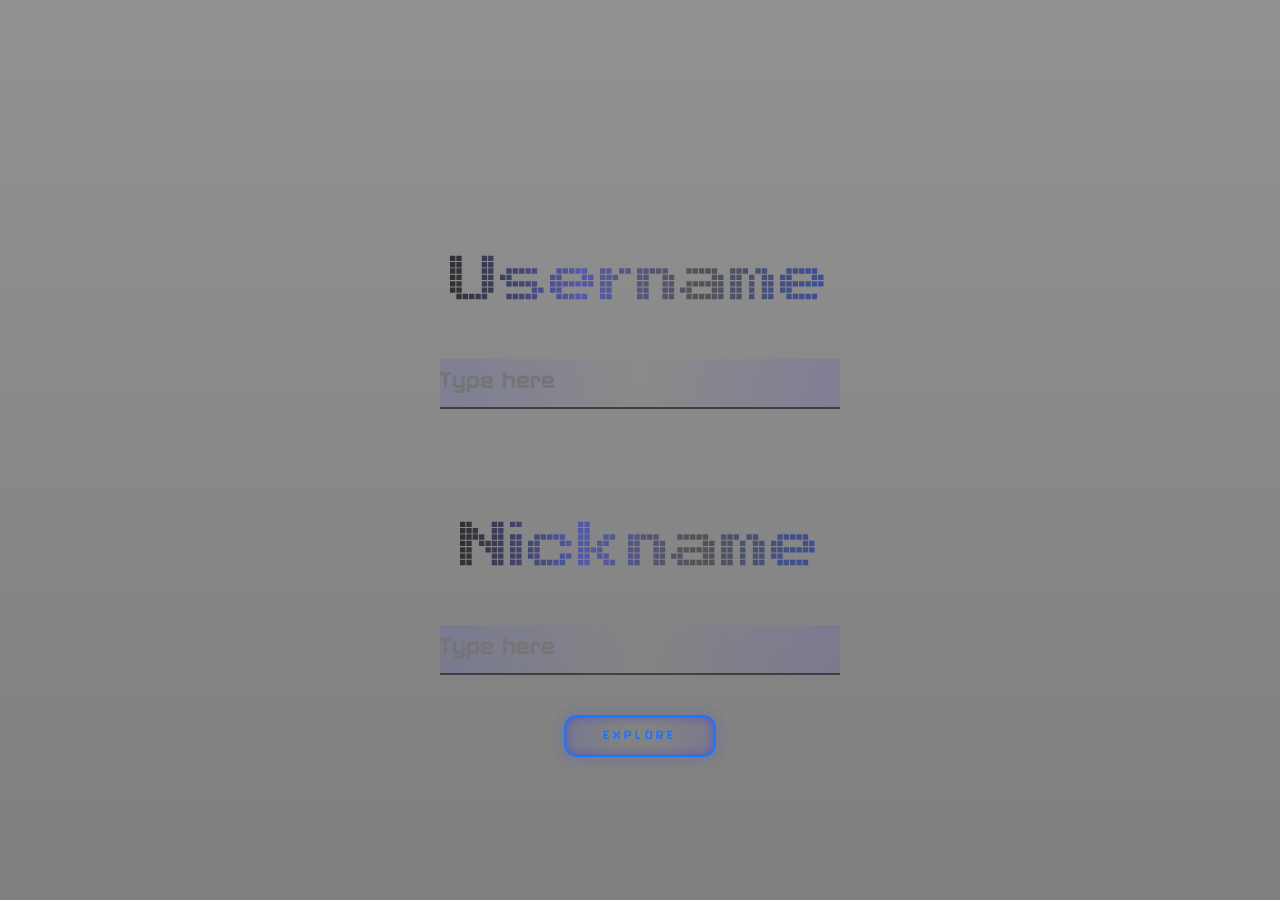
==== details.html @ adedd35c "Static Done" ====
<!DOCTYPE html>
<html lang="en">
<head>
    <meta charset="UTF-8">
    <meta name="viewport" content="width=device-width, initial-scale=1.0">
    <title>Document</title>
    <link rel="stylesheet" href="styles.css">
</head>
<body class="flex_centre">
    <h6 class="title user">Username</h6>
    <input placeholder="Type here" class="input" name="text" type="text">
    <h6 class="title nick">Nickname</h6>
    <input placeholder="Type here" class="input" name="text" type="text">
    <button id="start">EXPLORE</button>

<script>
    explore = document.getElementById("start")
    explore.addEventListener('click',()=>{
    location.href="game.html"
})
</script>
</body>
</html>
---- styles.css ----
@import url('https://fonts.googleapis.com/css2?family=Press+Start+2P&display=swap');
@font-face {
    font-family:"melvin";
    src: url("./assets/ARCADE.TTF");
}
@font-face {
    font-family: "PlayMe" ;
    src: url("./assets/PlayMeGames-Demo.otf");
}
*{
    box-sizing: border-box;
    margin: 0;
    padding: 0;
}
body{
    background: linear-gradient(rgba(37, 37, 37, 0.5), rgba(0, 0, 0, 0.5)), url('https://wallpapers.com/images/hd/aesthetic-black-background-1920-x-1080-0kfw21pdqoj5trap.jpg');
    background-repeat: no-repeat;
    background-size: cover;
    background-attachment: fixed;
}
.flex_centre{
    display: flex;
    flex-direction: column;
    align-items: center;
    justify-content: center;
    height: 100vh; 
    text-align: center;
}
.title{
    font-size: 13em;
    margin-bottom: 20px;
    font-family: 'melvin',sans-serif;
    background: linear-gradient(to right, #303030,
    #5359aa, #535353, #3b4d9e);
    -webkit-text-fill-color: transparent;
    -webkit-background-clip: text;
    font-weight: lighter;
}
button{
    font-family: 'PlayMe';
    margin-top: 40px;
    --blue: #1b75fd;
    padding: 1em 2.8em;
    letter-spacing: 0.3em;
    border-radius: 13px;
    transition: all 0.3s;
    border: 2px solid #1b75fd;
    background: linear-gradient(to right, rgba(27, 31, 253, 0.1), transparent 40%,transparent 60% , rgba(50, 27, 253, 0.1) 100%);
    color: var(--blue);
    box-shadow: inset 0 0 10px rgba(27, 31, 253, 0.4), 0 0 10px 5px rgba(27, 68, 253, 0.1);
    cursor: pointer;
}
button:hover{
    color: #82aeff;
    box-shadow: inset 1px 1px 10px rgba(27, 151, 253, 0.6), 0 0 10px rgba(27, 170, 253, 0.2);
}
.play-button{
    font-size: 3em;
    font-weight: 900;
}
.instructions-button{
    font-size: 1.6em;
    margin-top: 20%;
}

.input{
    width: 400px;
    height: 50px;
    border: transparent;
    border-bottom: 2px solid #3f3f3f;
    background: linear-gradient(to right, rgba(27, 31, 253, 0.1),transparent 50%,transparent 50%, rgba(50, 27, 253, 0.1) 100%);
    transition: 0.3s linear;
    font-family: 'PlayMe';
    letter-spacing: 1px;
    font-size: 1.6em;
    color: #5885ff;
}
  
.input:focus {
    border: 2px solid #244cff;
    color: #244cff;
    box-shadow: 1px 1px 5px #5885ff;
    font-size: 1.9em;
}
.nick, .user{
    margin-top: 100px;
    font-size: 6em;
}
#timer{
    width: 10%;
    position: absolute;
    top: 1vh;
    right: 1.5vh;
    font-size: 6vw;
    border: 1px solid white;
    border-radius: 3px;
    color: white;
    display: flex;
    align-items: center;
    justify-content: space-evenly;
}
#lives{
    width: 15%;
    position: absolute;
    top: 1vh;
    display: flex;
    align-items: center;
    justify-content: space-around;
}
#lives *{
    width: 60px;
}
#instruct{
    position: fixed;
    z-index: 1;
    left: 0;
    top: 0;
    width: 100%;
    height: 100%;
    overflow: auto;
    background-color: rgba(0, 0, 0, 0.5);
    display: none;
    z-index: 999;

}
.popup{
    text-decoration: 2px underline solid rgba(0, 0, 0, 0.74);
    
}
.instruct-content{
    position: absolute;
    top: 50%;
    left: 50%;
    transform: translate(-50%, -50%);
    background-color: #808080;
    padding: 20px;
    max-width: 80%;
    box-shadow: inset 0 0 17px rgba(39, 57, 136, 0.76), 0 0 17px 8px rgba(39, 57, 136, 0.76) ;
}
.lists{
    font-size: 3em;
    font-family: 'melvin';
    font-weight: lighter;
    color: #0d1229;

}
#box-close {
    position: absolute;
    top: 0;
    right: 0;
    border: 2px solid rgba(27, 151, 253, 0.6);
    padding: 1px 10px;
    color: #ff000094;
    font-size: 30px;
    cursor: pointer;
}
.score{
    font-family: 'PlayMe';
    font-size: 2em;
    color:#244cff
}
.message{
    font-size: 5em;
    color: #244cff;
}
@media screen and (max-width: 768px) {
    .title {
        font-size: 5em;
        font-weight: 900;
    }

    .input {
        width: 80%; 
    }
    .play-button{
        font-size: 2.5em;
    }
    .message{
        font-size: 1.8em;
    }
}
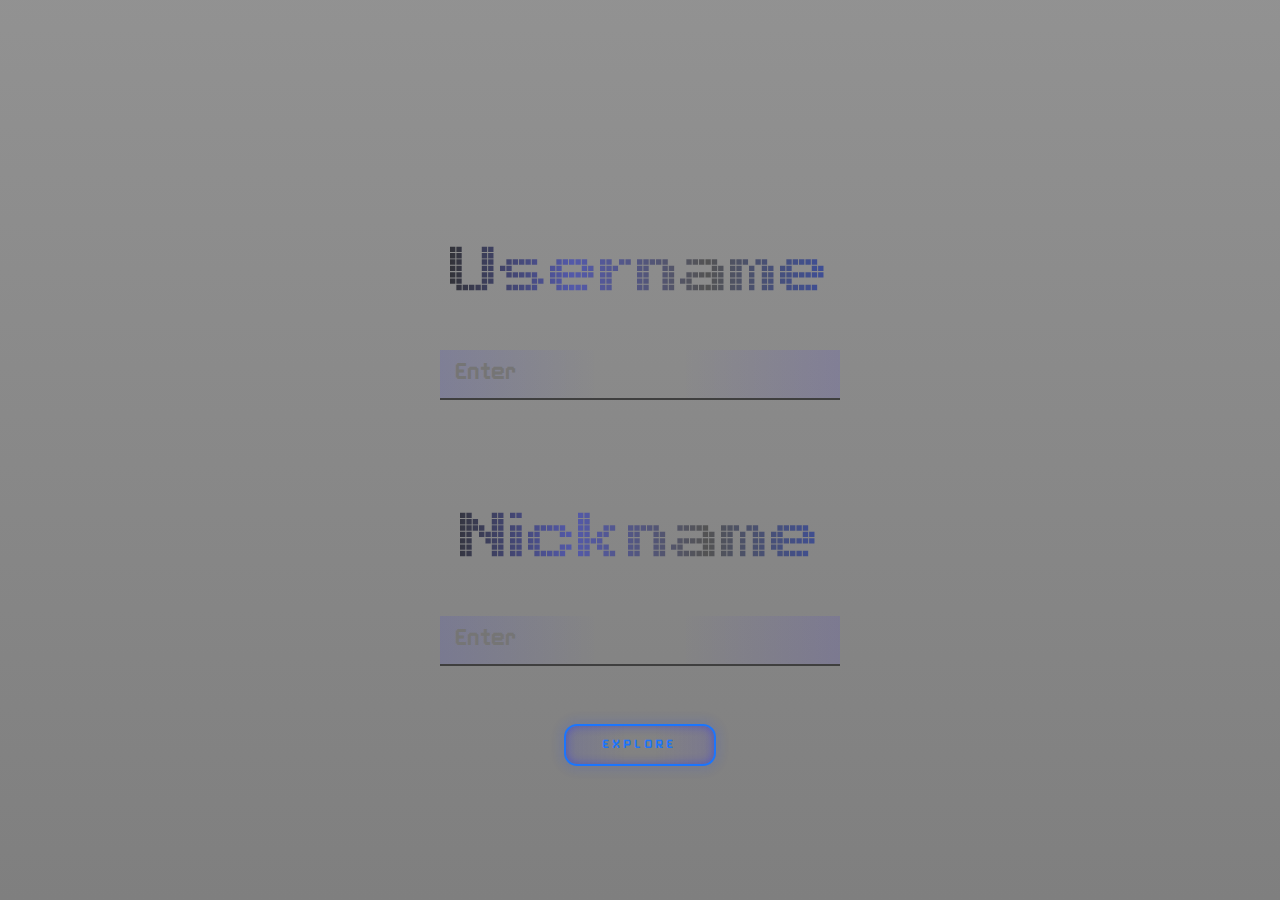
==== commit 49425827: "Complete Static" ====
--- a/details.html
+++ b/details.html
@@ -7,17 +7,23 @@
     <link rel="stylesheet" href="styles.css">
 </head>
 <body class="flex_centre">
+    <form id ="form" action="">
     <h6 class="title user">Username</h6>
-    <input placeholder="Type here" class="input" name="text" type="text">
+    <input placeholder="  Enter" id="input" name="text" type="text" required/>
     <h6 class="title nick">Nickname</h6>
-    <input placeholder="Type here" class="input" name="text" type="text">
-    <button id="start">EXPLORE</button>
+    <input placeholder="  Enter" id="input" name="text" type="text" required/>
+    <br>
+    <br>
+    <button id="buttons" type="submit">EXPLORE</button>
+</form>
+</body>
+<script>
+    document.getElementById('form').addEventListener('submit', function (e) {
+        e.preventDefault(); 
+        const inputData = document.getElementById('input').value;
+        const url = 'destination.html?userInput=' + encodeURIComponent(inputData);
+        window.location.href = "game.html";
+    })
 
-<script>
-    explore = document.getElementById("start")
-    explore.addEventListener('click',()=>{
-    location.href="game.html"
-})
 </script>
-</body>
 </html>--- a/styles.css
+++ b/styles.css
@@ -35,6 +35,7 @@
     -webkit-text-fill-color: transparent;
     -webkit-background-clip: text;
     font-weight: lighter;
+    
 }
 button{
     font-family: 'PlayMe';
@@ -63,22 +64,23 @@
     margin-top: 20%;
 }
 
-.input{
+#input{
     width: 400px;
     height: 50px;
-    border: transparent;
+    border: none;
     border-bottom: 2px solid #3f3f3f;
-    background: linear-gradient(to right, rgba(27, 31, 253, 0.1),transparent 50%,transparent 50%, rgba(50, 27, 253, 0.1) 100%);
+    background: linear-gradient(to right, rgba(27, 31, 253, 0.1),transparent 40%, transparent 60%, rgba(50, 27, 253, 0.1) 100%);
     transition: 0.3s linear;
     font-family: 'PlayMe';
     letter-spacing: 1px;
     font-size: 1.6em;
-    color: #5885ff;
+    color: #122d77;
 }
   
-.input:focus {
-    border: 2px solid #244cff;
-    color: #244cff;
+#input:focus {
+    outline: none;
+    border: 2px solid #244cff transparent;
+    color: #243fb4;
     box-shadow: 1px 1px 5px #5885ff;
     font-size: 1.9em;
 }
@@ -91,7 +93,7 @@
     position: absolute;
     top: 1vh;
     right: 1.5vh;
-    font-size: 6vw;
+    font-size: 5vw;
     border: 1px solid white;
     border-radius: 3px;
     color: white;
@@ -103,12 +105,14 @@
     width: 15%;
     position: absolute;
     top: 1vh;
+    left: 0.5vh;
     display: flex;
     align-items: center;
     justify-content: space-around;
+    
 }
 #lives *{
-    width: 60px;
+    width: 50px;
 }
 #instruct{
     position: fixed;
@@ -120,12 +124,12 @@
     overflow: auto;
     background-color: rgba(0, 0, 0, 0.5);
     display: none;
+
     z-index: 999;
 
 }
 .popup{
     text-decoration: 2px underline solid rgba(0, 0, 0, 0.74);
-    
 }
 .instruct-content{
     position: absolute;
@@ -148,9 +152,10 @@
     position: absolute;
     top: 0;
     right: 0;
+    box-shadow: inset 0 0 1px rgba(39, 57, 136, 0.76), 0 0 1px 1px rgba(39, 57, 136, 0.76) ;
     border: 2px solid rgba(27, 151, 253, 0.6);
     padding: 1px 10px;
-    color: #ff000094;
+    color: #000000c7;
     font-size: 30px;
     cursor: pointer;
 }
@@ -163,14 +168,17 @@
     font-size: 5em;
     color: #244cff;
 }
+#play-again, #Home{
+    font-size: 1.5em;
+}
 @media screen and (max-width: 768px) {
     .title {
         font-size: 5em;
-        font-weight: 900;
-    }
-
-    .input {
-        width: 80%; 
+        font-weight: lighter;
+    }
+
+    #input {
+        width: 90%; 
     }
     .play-button{
         font-size: 2.5em;
@@ -178,4 +186,26 @@
     .message{
         font-size: 1.8em;
     }
+    .lists {
+        font-size: 1.5em;
+    }
+    #box-close {
+        font-size: 20px;
+        padding: 2px;
+    }
+    .instruct-content {
+        width: 75%;
+        padding: 15px;
+    }
+    .popup{
+        font-size: 3.4em;
+    }
+    .lists{
+        font-size: 2em;
+    }
+    #lives{
+        left:4vw
+    }
+
+
 }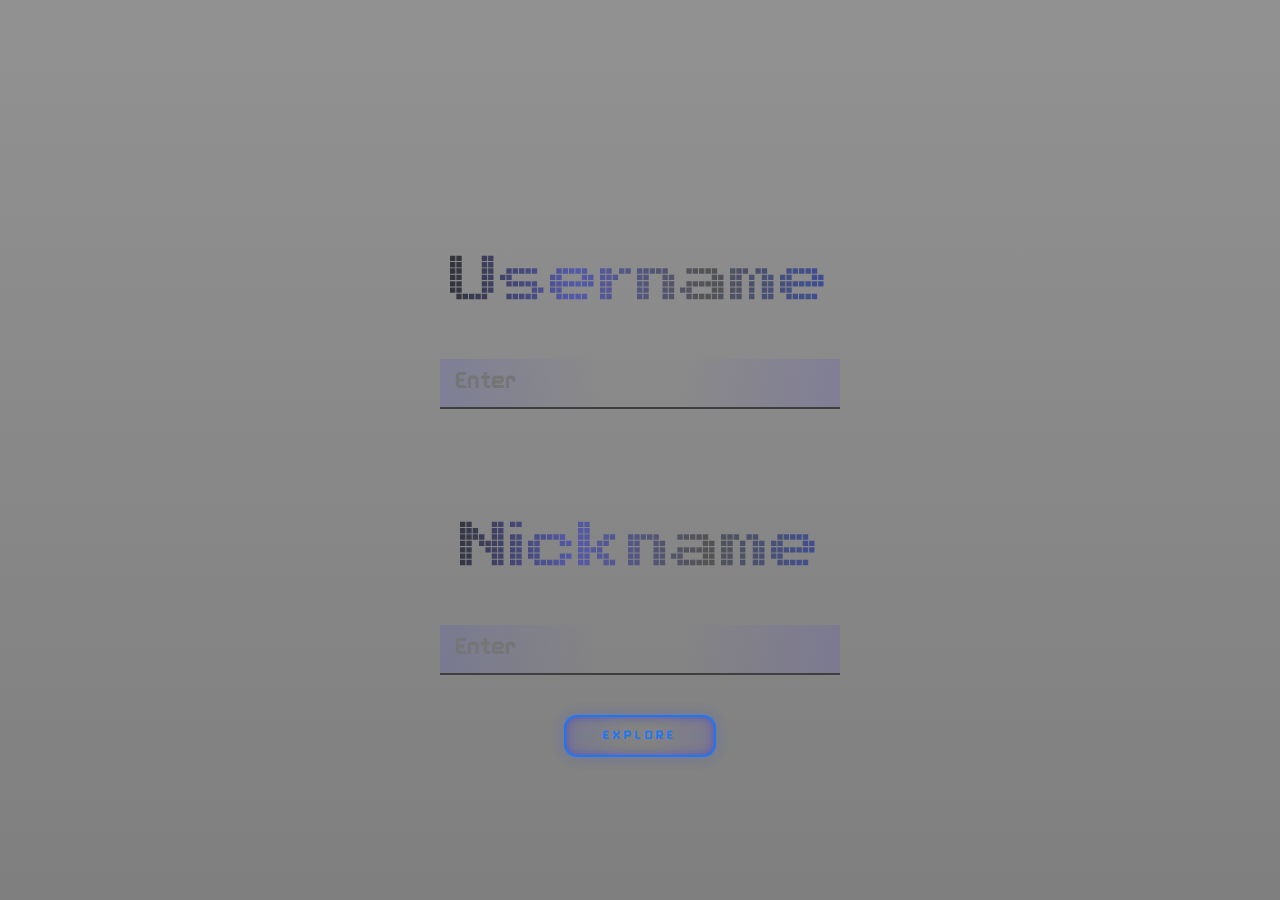
==== commit 985c9a44: "almost complete" ====
--- a/details.html
+++ b/details.html
@@ -3,27 +3,18 @@
 <head>
     <meta charset="UTF-8">
     <meta name="viewport" content="width=device-width, initial-scale=1.0">
-    <title>Document</title>
+    <title>Space Explorer</title>
     <link rel="stylesheet" href="styles.css">
 </head>
 <body class="flex_centre">
-    <form id ="form" action="">
+    <form id ="form" action="game.html">
     <h6 class="title user">Username</h6>
-    <input placeholder="  Enter" id="input" name="text" type="text" required/>
+    <input placeholder="  Enter" id="usernameInput" class="user" name="text" type="text" required/>
     <h6 class="title nick">Nickname</h6>
-    <input placeholder="  Enter" id="input" name="text" type="text" required/>
-    <br>
+    <input placeholder="  Enter" id="nicknameInput"  class="nick" name="text" type="text" required/>
     <br>
     <button id="buttons" type="submit">EXPLORE</button>
 </form>
 </body>
-<script>
-    document.getElementById('form').addEventListener('submit', function (e) {
-        e.preventDefault(); 
-        const inputData = document.getElementById('input').value;
-        const url = 'destination.html?userInput=' + encodeURIComponent(inputData);
-        window.location.href = "game.html";
-    })
-
-</script>
+<script src="details.js"></script>
 </html>--- a/styles.css
+++ b/styles.css
@@ -11,12 +11,13 @@
     box-sizing: border-box;
     margin: 0;
     padding: 0;
+    /* overflow: scroll; */
 }
 body{
     background: linear-gradient(rgba(37, 37, 37, 0.5), rgba(0, 0, 0, 0.5)), url('https://wallpapers.com/images/hd/aesthetic-black-background-1920-x-1080-0kfw21pdqoj5trap.jpg');
     background-repeat: no-repeat;
     background-size: cover;
-    background-attachment: fixed;
+    /* background-attachment: fixed; */
 }
 .flex_centre{
     display: flex;
@@ -64,10 +65,11 @@
     margin-top: 20%;
 }
 
-#input{
+#usernameInput, #nicknameInput{
     width: 400px;
     height: 50px;
     border: none;
+    margin: 0;
     border-bottom: 2px solid #3f3f3f;
     background: linear-gradient(to right, rgba(27, 31, 253, 0.1),transparent 40%, transparent 60%, rgba(50, 27, 253, 0.1) 100%);
     transition: 0.3s linear;
@@ -77,7 +79,8 @@
     color: #122d77;
 }
   
-#input:focus {
+#usernameInput:focus, #nicknameInput:focus{
+    background: linear-gradient(to right, rgba(27, 31, 253, 0.1),transparent 40%, transparent 60%, rgba(50, 27, 253, 0.1) 100%);
     outline: none;
     border: 2px solid #244cff transparent;
     color: #243fb4;
@@ -171,13 +174,47 @@
 #play-again, #Home{
     font-size: 1.5em;
 }
+.bullet {
+    position: absolute;
+    width: 10px;
+    height: 20px;
+    background-color: red;
+}
+#spaceship {
+    position: absolute;
+    /* width: 200px;
+    height: 200px; */
+    bottom: 0;
+    left: 50%;
+    transform: translateX(-50%); /* center the spaceship initially */
+    
+  } 
+.asteroid {
+    position: absolute;
+    width: 100px;
+    height: 100px;
+}
+
+.gem {
+    position: absolute;
+    width: 30px;
+    height: 30px;
+}
+#gameboard {
+    width: 100%; /* 80% of the viewport width */
+    height: 100vh; /* 80% of the viewport height */
+    position: relative; /* Ensure child elements are positioned relative to the gameboard */
+    overflow: hidden; /* Hide any overflow beyond the gameboard dimensions */
+    cursor:none;
+  }
+
 @media screen and (max-width: 768px) {
     .title {
         font-size: 5em;
         font-weight: lighter;
     }
 
-    #input {
+    #usernameInput, #nicknameInput{
         width: 90%; 
     }
     .play-button{
@@ -206,6 +243,11 @@
     #lives{
         left:4vw
     }
-
-
+    #gameboard {
+        border: 5px solid red;
+        width: 100%; /* 80% of the viewport width */
+        height: 100vh; /* 80% of the viewport height */
+        position: relative; /* Ensure child elements are positioned relative to the gameboard */
+        overflow: hidden; /* Hide any overflow beyond the gameboard dimensions */
+      }
 }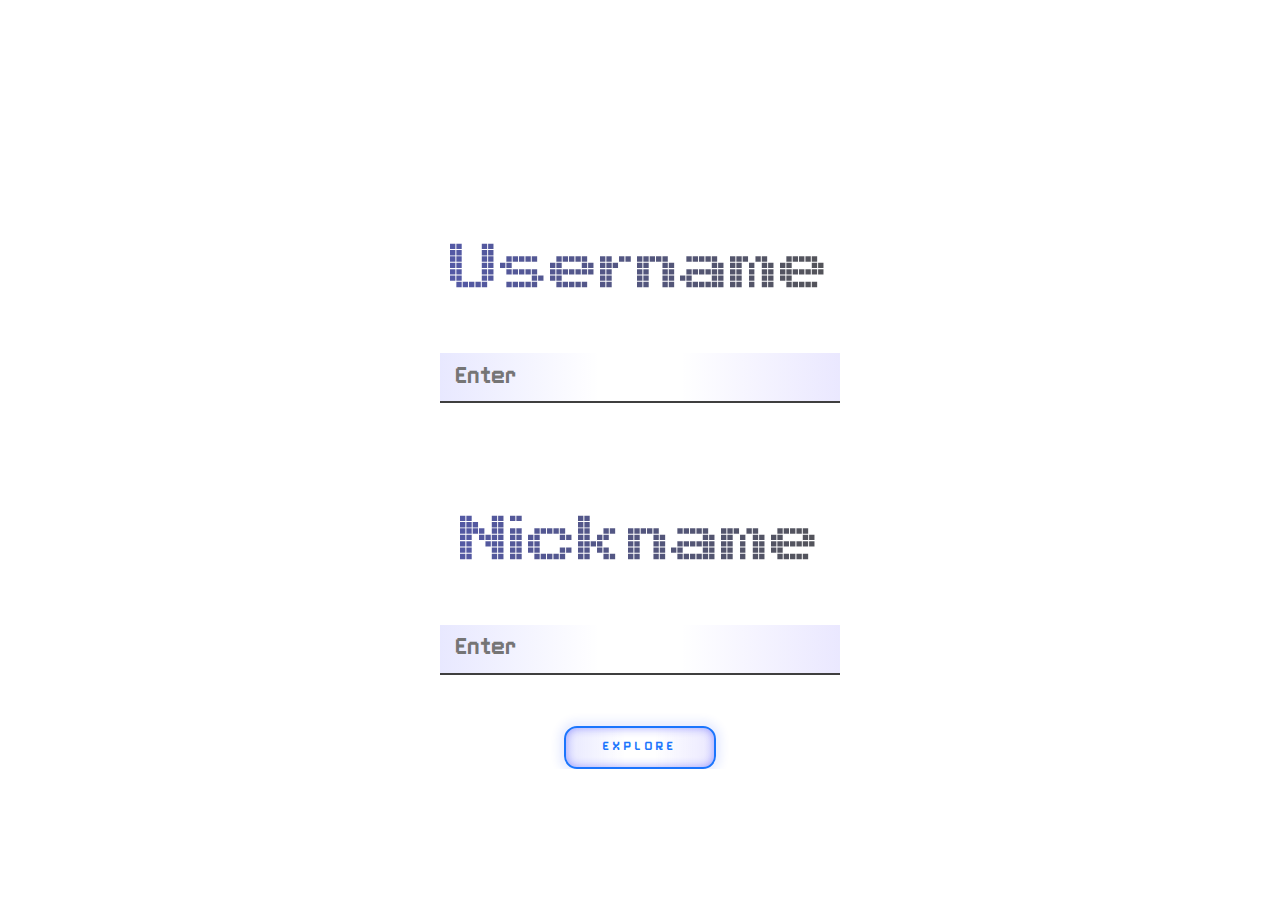
==== commit 1789d87d: "M4 submit" ====
--- a/details.html
+++ b/details.html
@@ -4,6 +4,7 @@
     <meta charset="UTF-8">
     <meta name="viewport" content="width=device-width, initial-scale=1.0">
     <title>Space Explorer</title>
+    <link rel="shortcut icon" href="./assets/planet.png" type="image/x-icon">
     <link rel="stylesheet" href="styles.css">
 </head>
 <body class="flex_centre">
--- a/styles.css
+++ b/styles.css
@@ -11,13 +11,13 @@
     box-sizing: border-box;
     margin: 0;
     padding: 0;
-    /* overflow: scroll; */
+    overflow: hidden;
 }
 body{
-    background: linear-gradient(rgba(37, 37, 37, 0.5), rgba(0, 0, 0, 0.5)), url('https://wallpapers.com/images/hd/aesthetic-black-background-1920-x-1080-0kfw21pdqoj5trap.jpg');
+    background: url('https://wallpapers.com/images/hd/aesthetic-black-background-1920-x-1080-0kfw21pdqoj5trap.jpg');
     background-repeat: no-repeat;
     background-size: cover;
-    /* background-attachment: fixed; */
+    background-attachment: fixed;
 }
 .flex_centre{
     display: flex;
@@ -28,8 +28,8 @@
     text-align: center;
 }
 .title{
-    font-size: 13em;
-    margin-bottom: 20px;
+    font-size: 10vw;
+    margin-bottom: 2vw;
     font-family: 'melvin',sans-serif;
     background: linear-gradient(to right, #303030,
     #5359aa, #535353, #3b4d9e);
@@ -40,7 +40,7 @@
 }
 button{
     font-family: 'PlayMe';
-    margin-top: 40px;
+    margin-top: 4vw;
     --blue: #1b75fd;
     padding: 1em 2.8em;
     letter-spacing: 0.3em;
@@ -64,7 +64,9 @@
     font-size: 1.6em;
     margin-top: 20%;
 }
-
+#form{
+    width: 100%;
+}
 #usernameInput, #nicknameInput{
     width: 400px;
     height: 50px;
@@ -177,13 +179,14 @@
 .bullet {
     position: absolute;
     width: 10px;
+    border-radius: 30%;
     height: 20px;
     background-color: red;
 }
 #spaceship {
     position: absolute;
-    /* width: 200px;
-    height: 200px; */
+    width: 100px;
+    height: 100px;
     bottom: 0;
     left: 50%;
     transform: translateX(-50%); /* center the spaceship initially */
@@ -191,24 +194,27 @@
   } 
 .asteroid {
     position: absolute;
-    width: 100px;
-    height: 100px;
+    width: 300px;
+    height: 300px;
 }
 
 .gem {
     position: absolute;
-    width: 30px;
-    height: 30px;
+    width: 80px;
+    height: 80px;
 }
 #gameboard {
-    width: 100%; /* 80% of the viewport width */
-    height: 100vh; /* 80% of the viewport height */
-    position: relative; /* Ensure child elements are positioned relative to the gameboard */
-    overflow: hidden; /* Hide any overflow beyond the gameboard dimensions */
+    width: 100%; 
+    height: 100vh; 
+    position: relative; 
     cursor:none;
   }
 
 @media screen and (max-width: 768px) {
+    body{
+        height: 100vh;
+        width: 100%;
+    }
     .title {
         font-size: 5em;
         font-weight: lighter;
@@ -241,13 +247,35 @@
         font-size: 2em;
     }
     #lives{
-        left:4vw
+        left:15vw
     }
     #gameboard {
-        border: 5px solid red;
-        width: 100%; /* 80% of the viewport width */
-        height: 100vh; /* 80% of the viewport height */
-        position: relative; /* Ensure child elements are positioned relative to the gameboard */
-        overflow: hidden; /* Hide any overflow beyond the gameboard dimensions */
-      }
+        width: 100%;
+        height: 100vh; 
+        position: relative; 
+        overflow: hidden; 
+    }
+    .asteroid {
+        position: absolute;
+        width: 100px;
+        height: 100px;
+    }
+    
+    .gem {
+        position: absolute;
+        width: 40px;
+        height: 40px;
+    }
+    #spaceship {
+        position: absolute;
+        width: 60px;
+        height: 60px;
+        bottom: 0;
+        left: 50%;
+        transform: translateX(-50%); /* center the spaceship initially */
+        
+      } 
+    .over{
+        font-size: 6em;
+    }
 }